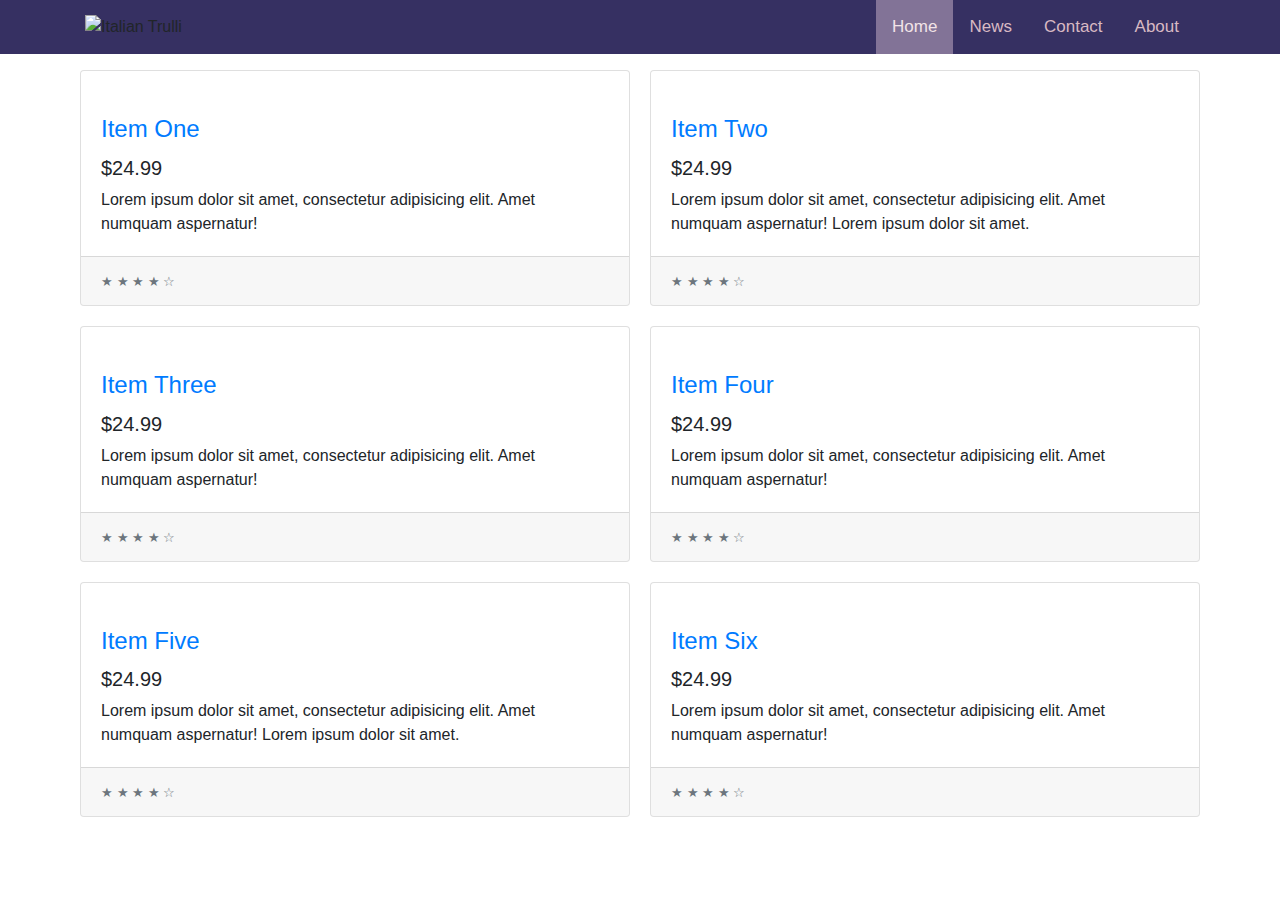
==== index.html @ 326966fa "started working on product page (aka the home page)" ====
<!DOCTYPE html>
<html lang="en">

<head>
    <meta charset="utf-8">
    <meta name="viewport" content="width=device-width, initial-scale=1, shrink-to-fit=no">

    <link rel="stylesheet" href="https://stackpath.bootstrapcdn.com/bootstrap/4.4.1/css/bootstrap.min.css" integrity="sha384-Vkoo8x4CGsO3+Hhxv8T/Q5PaXtkKtu6ug5TOeNV6gBiFeWPGFN9MuhOf23Q9Ifjh" crossorigin="anonymous">
    <link rel="stylesheet" href="css/home_page_stye.css">
</head>

<body>

    <!-- Nav Bar -->
    <nav class="navbar navbar-expand-lg fixed-top">
        <div class="container">
            <img src="http://placehold.it/200x50" alt="Italian Trulli">

            <div class="topnav">
                <a class="active" href="#home">Home</a>
                <a href="#news">News</a>
                <a href="#contact">Contact</a>
                <a href="#about">About</a>
            </div>
        </div>
    </nav>




    <!-- Shop Content  -->
    <div class="container">

        <div class="row">

        <!-- /.col-lg-3 -->

        <div class="col-lg-12 products">

            <div class="row">

            <div class="col-lg-6 col-md-6 mb-6 product-card">
                <div class="card h-100">
                <a href="#"><img class="card-img-top" src="http://placehold.it/400x400" alt=""></a>
                <div class="card-body">
                    <h4 class="card-title">
                    <a href="#">Item One</a>
                    </h4>
                    <h5>$24.99</h5>
                    <p class="card-text">Lorem ipsum dolor sit amet, consectetur adipisicing elit. Amet numquam aspernatur!</p>
                </div>
                <div class="card-footer">
                    <small class="text-muted">&#9733; &#9733; &#9733; &#9733; &#9734;</small>
                </div>
                </div>
            </div>

            <div class="col-lg-6 col-md-6 mb-6 product-card">
                <div class="card h-100">
                <a href="#"><img class="card-img-top" src="http://placehold.it/400x400" alt=""></a>
                <div class="card-body">
                    <h4 class="card-title">
                    <a href="#">Item Two</a>
                    </h4>
                    <h5>$24.99</h5>
                    <p class="card-text">Lorem ipsum dolor sit amet, consectetur adipisicing elit. Amet numquam aspernatur! Lorem ipsum dolor sit amet.</p>
                </div>
                <div class="card-footer">
                    <small class="text-muted">&#9733; &#9733; &#9733; &#9733; &#9734;</small>
                </div>
                </div>
            </div>

            <div class="col-lg-6 col-md-6 mb-6 product-card">
                <div class="card h-100">
                <a href="#"><img class="card-img-top" src="http://placehold.it/400x400" alt=""></a>
                <div class="card-body">
                    <h4 class="card-title">
                    <a href="#">Item Three</a>
                    </h4>
                    <h5>$24.99</h5>
                    <p class="card-text">Lorem ipsum dolor sit amet, consectetur adipisicing elit. Amet numquam aspernatur!</p>
                </div>
                <div class="card-footer">
                    <small class="text-muted">&#9733; &#9733; &#9733; &#9733; &#9734;</small>
                </div>
                </div>
            </div>

            <div class="col-lg-6 col-md-6 mb-6 product-card">
                <div class="card h-100">
                <a href="#"><img class="card-img-top" src="http://placehold.it/400x400" alt=""></a>
                <div class="card-body">
                    <h4 class="card-title">
                    <a href="#">Item Four</a>
                    </h4>
                    <h5>$24.99</h5>
                    <p class="card-text">Lorem ipsum dolor sit amet, consectetur adipisicing elit. Amet numquam aspernatur!</p>
                </div>
                <div class="card-footer">
                    <small class="text-muted">&#9733; &#9733; &#9733; &#9733; &#9734;</small>
                </div>
                </div>
            </div>

            <div class="col-lg-6 col-md-6 mb-6 product-card">
                <div class="card h-100">
                <a href="#"><img class="card-img-top" src="http://placehold.it/400x400" alt=""></a>
                <div class="card-body">
                    <h4 class="card-title">
                    <a href="#">Item Five</a>
                    </h4>
                    <h5>$24.99</h5>
                    <p class="card-text">Lorem ipsum dolor sit amet, consectetur adipisicing elit. Amet numquam aspernatur! Lorem ipsum dolor sit amet.</p>
                </div>
                <div class="card-footer">
                    <small class="text-muted">&#9733; &#9733; &#9733; &#9733; &#9734;</small>
                </div>
                </div>
            </div>

            <div class="col-lg-6 col-md-6 mb-6 product-card">
                <div class="card h-100">
                <a href="#"><img class="card-img-top" src="http://placehold.it/400x400" alt=""></a>
                <div class="card-body">
                    <h4 class="card-title">
                    <a href="#">Item Six</a>
                    </h4>
                    <h5>$24.99</h5>
                    <p class="card-text">Lorem ipsum dolor sit amet, consectetur adipisicing elit. Amet numquam aspernatur!</p>
                </div>
                <div class="card-footer">
                    <small class="text-muted">&#9733; &#9733; &#9733; &#9733; &#9734;</small>
                </div>
                </div>
            </div>

            </div>

        </div>

        </div>

    </div>
</body>
</html>
---- css/home_page_stye.css ----
.navbar {
    padding: 0;
    background-color: #363062;
}

/*Background color for nav bar elements */
.topnav {
    background-color:#363062;
    overflow: hidden;
}

/* Nav bar links */
.topnav a {
    float: left;
    color: #d8b9c3;
    text-align: center;
    padding: 14px 16px;
    text-decoration: none;
    font-size: 17px;
}

/* Nav bar links hover */
.topnav a:hover {
    background-color: #4d4c7d;
    color: #ebdde1;
}

/* Nav bar active link */
.topnav a.active {
    background-color: #827397;
    color: #f2e4e7;
}


.products {
    padding-top: 60px;
}

.product-card {
    padding: 10px 10px 10px 10px;
}
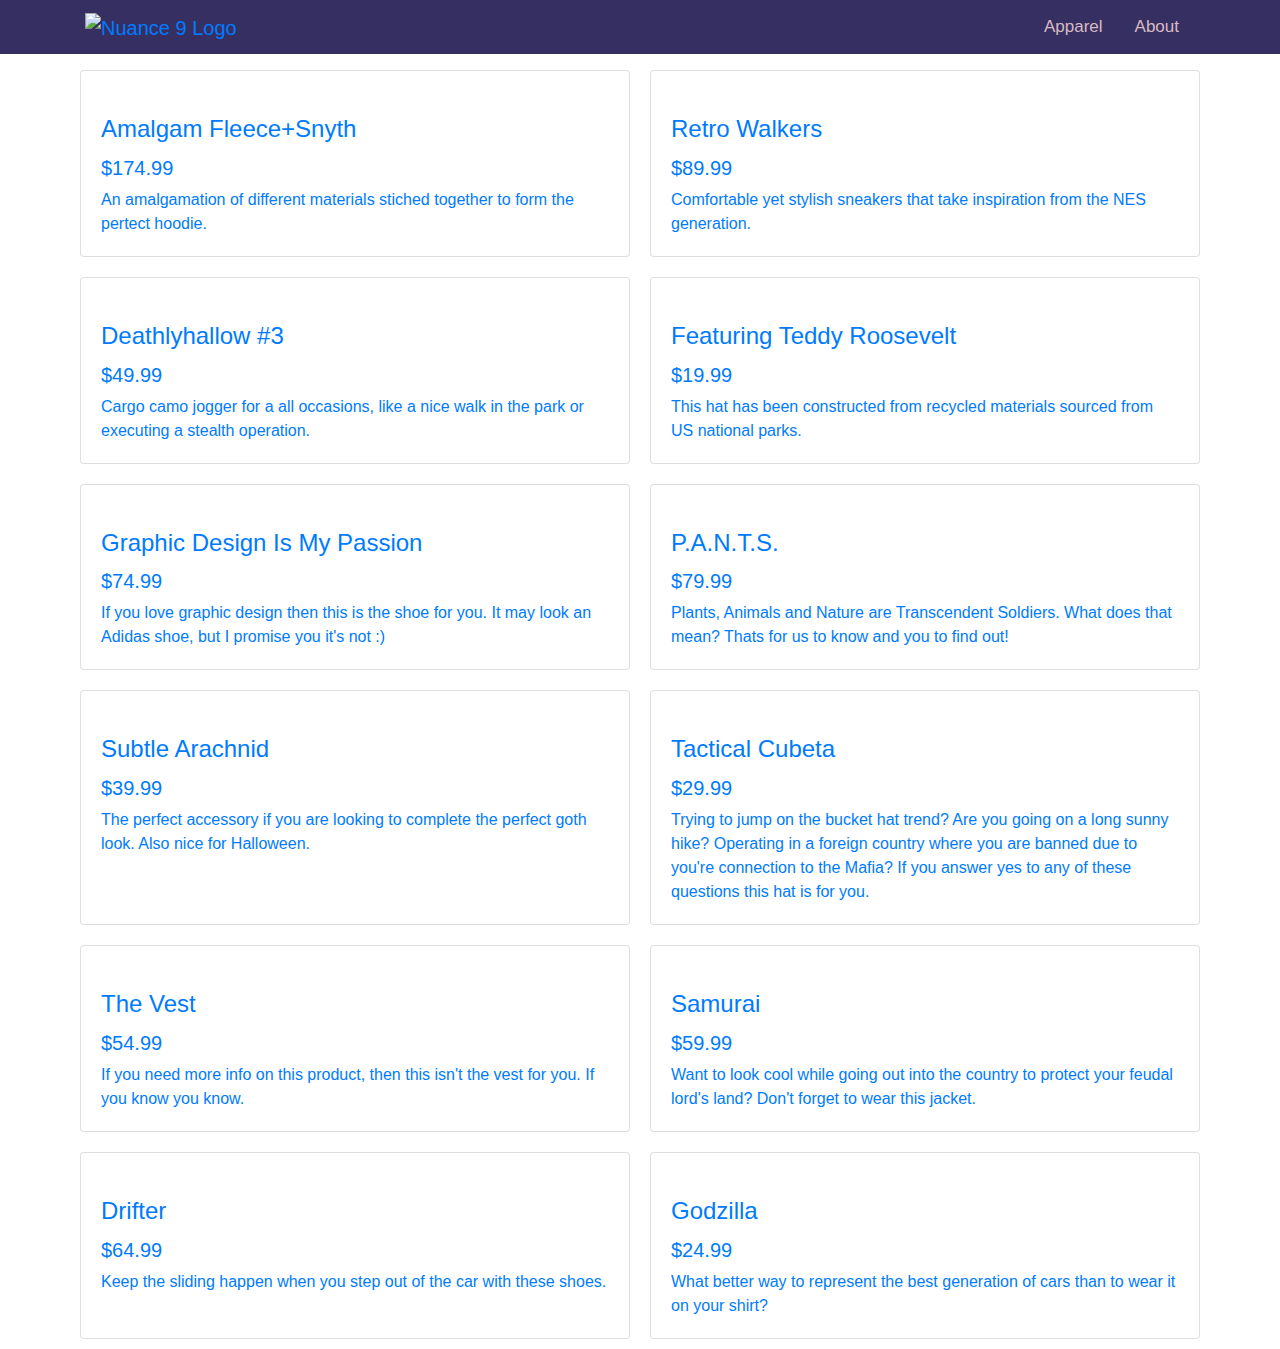
==== commit 6f803bd2: "Merge branch 'master' of https://github.com/weizhang2525/e-commerce-website" ====
--- a/index.html
+++ b/index.html
@@ -7,6 +7,7 @@
 
     <link rel="stylesheet" href="https://stackpath.bootstrapcdn.com/bootstrap/4.4.1/css/bootstrap.min.css" integrity="sha384-Vkoo8x4CGsO3+Hhxv8T/Q5PaXtkKtu6ug5TOeNV6gBiFeWPGFN9MuhOf23Q9Ifjh" crossorigin="anonymous">
     <link rel="stylesheet" href="css/home_page_stye.css">
+    <script src="js/home-page.js"></script>
 </head>
 
 <body>
@@ -14,133 +15,54 @@
     <!-- Nav Bar -->
     <nav class="navbar navbar-expand-lg fixed-top">
         <div class="container">
-            <img src="http://placehold.it/200x50" alt="Italian Trulli">
+            <a class="navbar-brand" href="index.html">
+                <img src="assets/Nuance9-Logo.png" alt="Nuance 9 Logo">
+            </a>
+            <div class="nav-bar-links-container">
+                <div class="topnav" id="nav-bar-tabs">
+                    <a href="index.html">Apparel</a>
+                    <a href="about.html">About</a>
+                </div>
+            </div>
 
-            <div class="topnav">
-                <a class="active" href="#home">Home</a>
-                <a href="#news">News</a>
-                <a href="#contact">Contact</a>
-                <a href="#about">About</a>
-            </div>
         </div>
     </nav>
-
-
-
 
     <!-- Shop Content  -->
     <div class="container">
 
         <div class="row">
+        <div class="col-lg-12 sm-p-100 products">
+            <div class="row" id="products-container">
+                
 
-        <!-- /.col-lg-3 -->
+                <?php 
 
-        <div class="col-lg-12 products">
+                echo "test"
+                ?>
 
-            <div class="row">
-
+        <!-- [DON'T DELETE THIS, ITS A REFERNCE] ------------------
+    
             <div class="col-lg-6 col-md-6 mb-6 product-card">
                 <div class="card h-100">
-                <a href="#"><img class="card-img-top" src="http://placehold.it/400x400" alt=""></a>
+                <a href="#" class="image-container">
+                    <img class="card-img-top" src="assets/Product-1-v0.jpg" alt="">
+                </a>
                 <div class="card-body">
                     <h4 class="card-title">
-                    <a href="#">Item One</a>
+                        <a href="#" class="product-title">Amalgam Fleece+Snyth</a>
                     </h4>
-                    <h5>$24.99</h5>
-                    <p class="card-text">Lorem ipsum dolor sit amet, consectetur adipisicing elit. Amet numquam aspernatur!</p>
-                </div>
-                <div class="card-footer">
-                    <small class="text-muted">&#9733; &#9733; &#9733; &#9733; &#9734;</small>
+                    <h5 class="card-cost">$224.99</h5>
+                    <p class="card-text">An amalgamation of different materials stiched together to form the pertect hoodie.</p>
                 </div>
                 </div>
             </div>
-
-            <div class="col-lg-6 col-md-6 mb-6 product-card">
-                <div class="card h-100">
-                <a href="#"><img class="card-img-top" src="http://placehold.it/400x400" alt=""></a>
-                <div class="card-body">
-                    <h4 class="card-title">
-                    <a href="#">Item Two</a>
-                    </h4>
-                    <h5>$24.99</h5>
-                    <p class="card-text">Lorem ipsum dolor sit amet, consectetur adipisicing elit. Amet numquam aspernatur! Lorem ipsum dolor sit amet.</p>
-                </div>
-                <div class="card-footer">
-                    <small class="text-muted">&#9733; &#9733; &#9733; &#9733; &#9734;</small>
-                </div>
-                </div>
-            </div>
-
-            <div class="col-lg-6 col-md-6 mb-6 product-card">
-                <div class="card h-100">
-                <a href="#"><img class="card-img-top" src="http://placehold.it/400x400" alt=""></a>
-                <div class="card-body">
-                    <h4 class="card-title">
-                    <a href="#">Item Three</a>
-                    </h4>
-                    <h5>$24.99</h5>
-                    <p class="card-text">Lorem ipsum dolor sit amet, consectetur adipisicing elit. Amet numquam aspernatur!</p>
-                </div>
-                <div class="card-footer">
-                    <small class="text-muted">&#9733; &#9733; &#9733; &#9733; &#9734;</small>
-                </div>
-                </div>
-            </div>
-
-            <div class="col-lg-6 col-md-6 mb-6 product-card">
-                <div class="card h-100">
-                <a href="#"><img class="card-img-top" src="http://placehold.it/400x400" alt=""></a>
-                <div class="card-body">
-                    <h4 class="card-title">
-                    <a href="#">Item Four</a>
-                    </h4>
-                    <h5>$24.99</h5>
-                    <p class="card-text">Lorem ipsum dolor sit amet, consectetur adipisicing elit. Amet numquam aspernatur!</p>
-                </div>
-                <div class="card-footer">
-                    <small class="text-muted">&#9733; &#9733; &#9733; &#9733; &#9734;</small>
-                </div>
-                </div>
-            </div>
-
-            <div class="col-lg-6 col-md-6 mb-6 product-card">
-                <div class="card h-100">
-                <a href="#"><img class="card-img-top" src="http://placehold.it/400x400" alt=""></a>
-                <div class="card-body">
-                    <h4 class="card-title">
-                    <a href="#">Item Five</a>
-                    </h4>
-                    <h5>$24.99</h5>
-                    <p class="card-text">Lorem ipsum dolor sit amet, consectetur adipisicing elit. Amet numquam aspernatur! Lorem ipsum dolor sit amet.</p>
-                </div>
-                <div class="card-footer">
-                    <small class="text-muted">&#9733; &#9733; &#9733; &#9733; &#9734;</small>
-                </div>
-                </div>
-            </div>
-
-            <div class="col-lg-6 col-md-6 mb-6 product-card">
-                <div class="card h-100">
-                <a href="#"><img class="card-img-top" src="http://placehold.it/400x400" alt=""></a>
-                <div class="card-body">
-                    <h4 class="card-title">
-                    <a href="#">Item Six</a>
-                    </h4>
-                    <h5>$24.99</h5>
-                    <p class="card-text">Lorem ipsum dolor sit amet, consectetur adipisicing elit. Amet numquam aspernatur!</p>
-                </div>
-                <div class="card-footer">
-                    <small class="text-muted">&#9733; &#9733; &#9733; &#9733; &#9734;</small>
-                </div>
-                </div>
-            </div>
+            
+        ---- [DON'T DELETE THIS, ITS A REFERNCE] ----------------->
 
             </div>
-
         </div>
-
         </div>
-
     </div>
 </body>
 </html>
